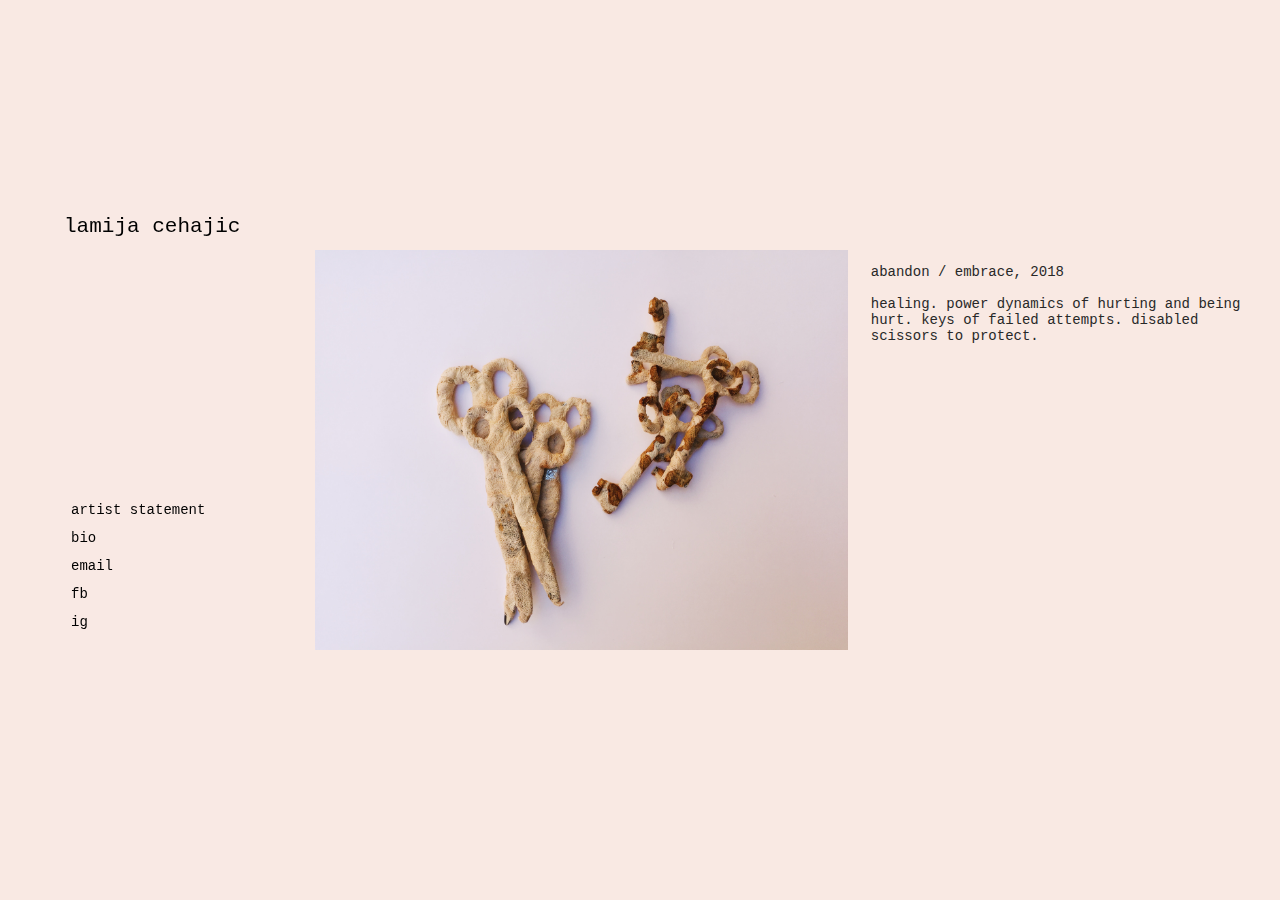
==== abandon_embrace.html @ 4b917448 "Add files via upload" ====
<!DOCTYPE html>
<html>
<head>
	<title>lamija.art</title>
	<style type="text/css"></style>
	<link rel="stylesheet" href="style.css">
	<meta charset="UTF-8">
</head>
<body>

	<div class="nav">
		<div class="nav_container">
			<div id="name">
				<h1><a href="/">lamija cehajic</a></h1>
			</div>
			<div id="navigation">
				<ul>
					<li><a href="statement">artist statement</a></li>
					<li><a href="bio">bio</a></li>
					<li><a href="mailto:lamijacehajic@gmail.com">email</a></li>
					<li><a href="https://www.facebook.com/lamijae" target="_blank" >fb</a></li>
					<li><a href="https://www.instagram.com/persefonae/" target="_blank" >ig</a></li>
				</ul>
			</div>
		</div>
		<div id="overlay"></div>
	</div>

	<div class="content">

		<div class="asset">
			<div class="img">
				<img src="img/keys.jpg">
			</div>
		</div>

		<div class="asset">
			<div class="text">
				<p>abandon / embrace, 2018<br><br>

				healing. power dynamics of hurting and being <br>hurt. keys of failed attempts. disabled <br>scissors to protect.</p>
			</div>
		</div>
		
	</div>
</body>
</html>
---- style.css ----
body {
	/*background-color: #F2F2F2;*/
	/*background-color: #F4D8CD;*/
	background-color: #f9e9e3;
	font-family: Courier New;
	color: #282828;
	font-size: 14px;
}

a, a:visited {
	text-decoration: none;
	color: #000;
}

a:hover, a:active {
	text-decoration: underline;
}

h1 {
	font-size: 1.5em;
	font-weight: normal;
	/*padding: 0.5em;*/
}

.nav {
    float: left;
    min-height: 550px; /*???*/
    width: 200px;
    height: 100%;
    position: fixed;
    top: 0;
    z-index: 999999;
    left: 50px;
    /*background-color: #F4D8CD;*/
}

.nav .nav_container {
	position: absolute;
	top: 50%;
	z-index: 10;
	display: flex;
	flex-direction: column;
	justify-content: space-between;


		height: 400px;
		margin-top: -200px;
  

	text-align: left;
}

.nav #name {
    left: 0;
    /*width: 200px;*/
    padding-left: 1em;
    /*margin: 0 auto;*/
    text-align: center;
    margin-top: -3.5em;
}

.nav #overlay {
	/*background: #F4D8CD;*/
	background: #f9e9e3;
    position: absolute;
    top: 0;
    left: 0;
    height: 100%;
    width: 100%;
    z-index: 0;
    opacity: 0.8;
}

ul {
	list-style-type: none;
	padding-left: 0.5em;
}

li {
	line-height: 2em;
}

.nav #navigation {
	padding-left: 1em;
}

.content {
	position: absolute;
	top: 50%;
	height: 400px;
	margin-top: -200px;
	margin-left: 300px;
	padding-right: 50px;

	overflow-x: scroll;
	overflow-y: hidden;
	white-space: nowrap;
}

.asset {
	display: inline-block;
	/*float: left;*/
	margin: 0 0.5em;
	vertical-align: top;
}

.text {
	/*display: inline-block;*/
	height: 400px;
	width: 400px;
	vertical-align: top;
	/*overflow-x: initial;*/
	/*width: 400px;*/
}

.col {
	/*max-width: 400px;*/
	/*columns: 3 400px;*/
}

.col p {
	/*max-width: 400px;*/
}

img {
	height: 400px;
}

.content {
	/*background-color: #fff;*/
}
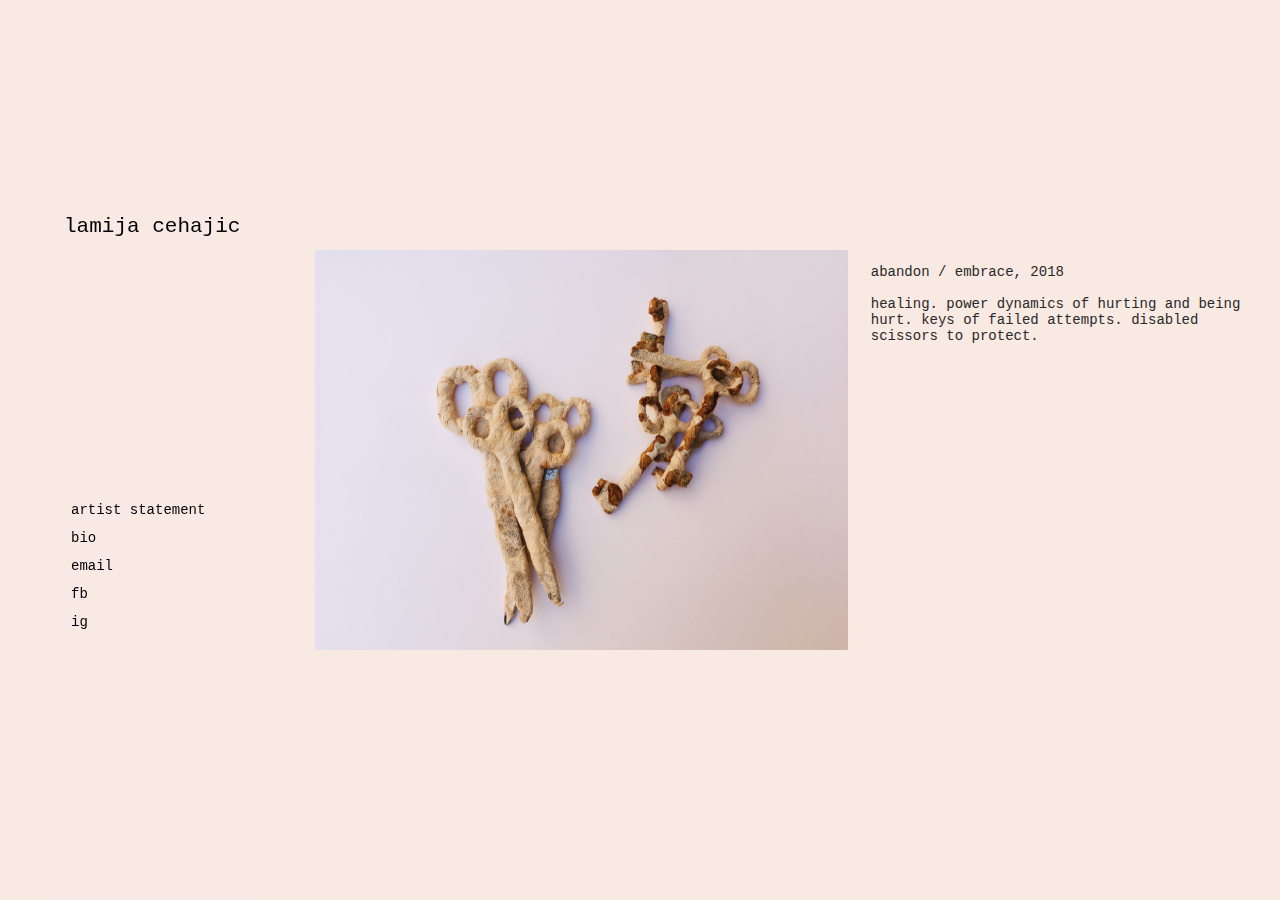
==== commit dc585a92: "Add files via upload" ====
--- a/abandon_embrace.html
+++ b/abandon_embrace.html
@@ -5,6 +5,16 @@
 	<style type="text/css"></style>
 	<link rel="stylesheet" href="style.css">
 	<meta charset="UTF-8">
+	<!-- <script src="http://ajax.googleapis.com/ajax/libs/jquery/1.7.1/jquery.min.js"></script> -->
+	<!-- <script src="js/jquery.mousewheel.js"></script>
+	<script>
+		$(function() {
+			$("body").mousewheel(function(event, delta) {
+				this.scrollLeft -= (delta * 1);
+				event.preventDefault();
+			});
+		});
+	</script> -->
 </head>
 <body>
 
@@ -29,7 +39,7 @@
 	<div class="content">
 
 		<div class="asset">
-			<div class="img">
+			<div class="image">
 				<img src="img/keys.jpg">
 			</div>
 		</div>
--- a/style.css
+++ b/style.css
@@ -1,131 +1,264 @@
-body {
-	/*background-color: #F2F2F2;*/
-	/*background-color: #F4D8CD;*/
-	background-color: #f9e9e3;
-	font-family: Courier New;
-	color: #282828;
-	font-size: 14px;
+
+/*MOBILE VERSION*/
+
+@media only screen and (max-width: 899px) {
+	
+	body {
+		/*background-color: #F2F2F2;*/
+		/*background-color: #F4D8CD;*/
+		background-color: #f9e9e3;
+		font-family: Courier New;
+		color: #282828;
+		/*font-size: 14px;*/
+	}
+
+	p {
+		/*font-family: Courier New;*/
+		color: #282828;
+	}
+
+	a, a:visited {
+		text-decoration: none;
+		color: #000;
+	}
+
+	a:hover, a:active {
+		text-decoration: underline;
+	}
+
+	h1 {
+		font-size: 1.5em;
+		font-weight: normal;
+		/*padding: 0.5em;*/
+	}
+
+	.nav {
+		width: 400px;
+		margin: 0 2em;
+		height: 24em;
+	}
+
+	.nav .nav_container {
+		position: absolute;
+		margin: 3em 1em 2em 1em;
+		/*z-index: 10;*/
+		display: flex;
+		flex-direction: column;
+		justify-content: space-between;
+
+
+		height: 300px;
+		/*margin-top: -200px;*/
+	  
+
+		text-align: left;
+	}
+
+	ul {
+		list-style-type: none;
+		padding-left: 0.5em;
+	}
+
+	li {
+		line-height: 2em;
+	}
+
+	.nav #navigation {
+		/*padding-left: 1em;*/
+	}
+
+	.content {
+		display: block;
+	}
+
+	.asset {
+		margin: 0.5em auto;
+		width: 100%;
+	}
+
+	.container, .image, .text {
+		width: 90%;
+		margin: 2em auto;
+	}
+
+	img {
+		height: auto;
+		width: 100%;
+		margin: 0 auto;
+	}
+
+	.container a {
+		align-items: center;
+	}
+
+	.caption {
+		display: block;
+		margin: auto;
+		text-align: center;
+		padding: 0.5em;
+	}
 }
 
-a, a:visited {
-	text-decoration: none;
-	color: #000;
-}
-
-a:hover, a:active {
-	text-decoration: underline;
-}
-
-h1 {
-	font-size: 1.5em;
-	font-weight: normal;
-	/*padding: 0.5em;*/
-}
-
-.nav {
-    float: left;
-    min-height: 550px; /*???*/
-    width: 200px;
-    height: 100%;
-    position: fixed;
-    top: 0;
-    z-index: 999999;
-    left: 50px;
-    /*background-color: #F4D8CD;*/
-}
-
-.nav .nav_container {
-	position: absolute;
-	top: 50%;
-	z-index: 10;
-	display: flex;
-	flex-direction: column;
-	justify-content: space-between;
-
-
+
+/*----------------------------------*/
+
+
+/*DESKTOP VERSION*/
+
+@media only screen and (min-width: 900px) {
+
+	body {
+		/*background-color: #F2F2F2;*/
+		/*background-color: #F4D8CD;*/
+		background-color: #f9e9e3;
+		font-family: Courier New;
+		color: #282828;
+		font-size: 14px;
+	}
+
+	p {
+		/*font-family: Courier New;*/
+		color: #282828;
+	}
+
+	a, a:visited {
+		text-decoration: none;
+		color: #000;
+	}
+
+	a:hover, a:active {
+		text-decoration: underline;
+	}
+
+	h1 {
+		font-size: 1.5em;
+		font-weight: normal;
+		/*padding: 0.5em;*/
+	}
+
+	.nav {
+	    float: left;
+	    min-height: 550px; /*???*/
+	    width: 200px;
+	    height: 100%;
+	    position: fixed;
+	    top: 0;
+	    z-index: 999999;
+	    left: 50px;
+	    /*background-color: #F4D8CD;*/
+	}
+
+	.nav .nav_container {
+		position: absolute;
+		top: 50%;
+		z-index: 10;
+		display: flex;
+		flex-direction: column;
+		justify-content: space-between;
+
+
+			height: 400px;
+			margin-top: -200px;
+	  
+
+		text-align: left;
+	}
+
+	.nav #name {
+	    left: 0;
+	    /*width: 200px;*/
+	    padding-left: 1em;
+	    /*margin: 0 auto;*/
+	    text-align: center;
+	    margin-top: -3.5em;
+	}
+
+	.nav #overlay {
+		/*background: #F4D8CD;*/
+		background: #f9e9e3;
+	    position: absolute;
+	    top: 0;
+	    left: 0;
+	    height: 100%;
+	    width: 100%;
+	    z-index: 0;
+	    opacity: 0.8;
+	}
+
+	ul {
+		list-style-type: none;
+		padding-left: 0.5em;
+	}
+
+	li {
+		line-height: 2em;
+	}
+
+	.nav #navigation {
+		padding-left: 1em;
+	}
+
+	.content {
+		position: absolute;
+		top: 50%;
 		height: 400px;
 		margin-top: -200px;
-  
-
-	text-align: left;
-}
-
-.nav #name {
-    left: 0;
-    /*width: 200px;*/
-    padding-left: 1em;
-    /*margin: 0 auto;*/
-    text-align: center;
-    margin-top: -3.5em;
-}
-
-.nav #overlay {
-	/*background: #F4D8CD;*/
-	background: #f9e9e3;
-    position: absolute;
-    top: 0;
-    left: 0;
-    height: 100%;
-    width: 100%;
-    z-index: 0;
-    opacity: 0.8;
-}
-
-ul {
-	list-style-type: none;
-	padding-left: 0.5em;
-}
-
-li {
-	line-height: 2em;
-}
-
-.nav #navigation {
-	padding-left: 1em;
-}
-
-.content {
-	position: absolute;
-	top: 50%;
-	height: 400px;
-	margin-top: -200px;
-	margin-left: 300px;
-	padding-right: 50px;
-
-	overflow-x: scroll;
-	overflow-y: hidden;
-	white-space: nowrap;
-}
-
-.asset {
-	display: inline-block;
-	/*float: left;*/
-	margin: 0 0.5em;
-	vertical-align: top;
-}
-
-.text {
-	/*display: inline-block;*/
-	height: 400px;
-	width: 400px;
-	vertical-align: top;
-	/*overflow-x: initial;*/
-	/*width: 400px;*/
-}
-
-.col {
-	/*max-width: 400px;*/
-	/*columns: 3 400px;*/
-}
-
-.col p {
-	/*max-width: 400px;*/
-}
-
-img {
-	height: 400px;
-}
-
-.content {
-	/*background-color: #fff;*/
-}
+		margin-left: 300px;
+		padding-right: 50px;
+
+		overflow-x: scroll;
+		overflow-y: hidden;
+		white-space: nowrap;
+	}
+
+	.asset {
+		display: inline-block;
+		/*float: left;*/
+		margin: 0 0.5em;
+		vertical-align: top;
+	}
+
+
+	/*HOVER EFFECT START*/
+	.container {
+		position: relative;
+	}
+
+	.image {
+	  opacity: 1;
+	  display: block;
+	  /*width: 100%;*/
+	  transition: .5s ease;
+	  backface-visibility: hidden;
+	}
+
+	.caption {
+	  transition: .5s ease;
+	  opacity: 0;
+	  position: absolute;
+	  top: 50%;
+	  left: 50%;
+	  transform: translate(-50%, -50%);
+	  -ms-transform: translate(-50%, -50%);
+	  text-align: center;
+	}
+
+	.container:hover .image {
+	  opacity: 0.3;
+	}
+
+	.container:hover .caption {
+	  opacity: 1;
+	}
+
+	a.caption:hover {
+		text-decoration: none;
+	}
+	/*HOVER EFFECT END*/
+
+
+	img {
+		height: 400px;
+	}
+
+}